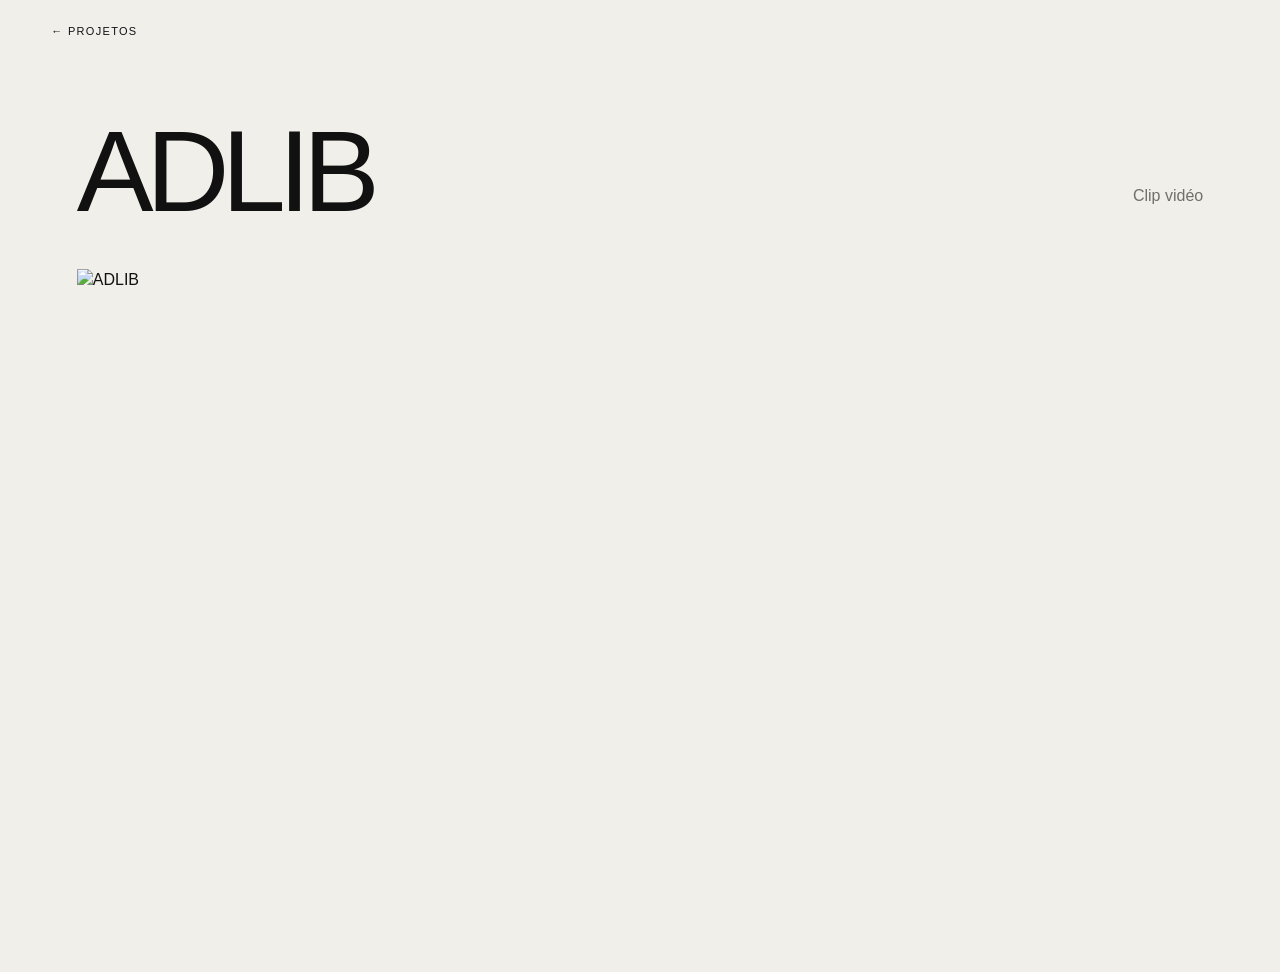
==== projects/adlib.html @ bccacd93 "Add files via upload" ====
<!doctype html><html lang="pt"><head><meta charset="utf-8"><meta name="viewport" content="width=device-width,initial-scale=1"><title>ADLIB — Fábio Rodrigues</title><link rel="stylesheet" href="../assets/style.css"><style>.detail{min-height:100svh;padding:120px 6vw 70px}.detail-head{display:flex;justify-content:space-between;align-items:end;gap:30px;margin-bottom:45px}.detail h1{font-size:clamp(55px,9vw,135px);line-height:.9;letter-spacing:-.065em;font-weight:500;margin:0}.detail p{color:#706f6a}.detail-image{aspect-ratio:16/9;overflow:hidden}.back{position:fixed;top:24px;left:4vw;z-index:10;color:#fff;mix-blend-mode:difference;font-size:11px;text-transform:uppercase;letter-spacing:.12em}@media(max-width:700px){.detail-head{display:block}}</style></head><body><a class="back" href="../index.html#projects">← Projetos</a><main class="detail"><div class="detail-head"><h1>ADLIB</h1><p>Clip vidéo</p></div><div class="detail-image"><img src="https://static.wixstatic.com/media/f837dd_15294e754af449b793bbfe120b7760e0~mv2.jpg/v1/fill/w_1600,h_900,al_c,q_90,enc_avif,quality_auto/Still%202024-11-05%20190110_5_20_17.jpg" alt="ADLIB"></div></main></body></html>
---- assets/style.css ----
:root{--bg:#f0efe9;--ink:#111;--muted:#706f6a;--line:rgba(17,17,17,.17);--max:1500px}*{box-sizing:border-box}html{scroll-behavior:smooth}body{margin:0;background:var(--bg);color:var(--ink);font-family:Arial,Helvetica,sans-serif;line-height:1.4}a{color:inherit;text-decoration:none}img{display:block;width:100%;height:100%;object-fit:cover}.site-header{position:fixed;top:0;left:0;width:100%;z-index:20;padding:23px 4vw;display:flex;justify-content:space-between;align-items:flex-start;color:#fff;mix-blend-mode:difference}.brand{display:flex;flex-direction:column;font-size:15px;line-height:1}.brand small{font-size:9px;letter-spacing:.17em;text-transform:uppercase;margin-top:7px}.nav{display:flex;gap:28px;font-size:11px;text-transform:uppercase;letter-spacing:.12em}.nav a:hover{opacity:.55}.menu-toggle{display:none;border:0;background:none;color:inherit;text-transform:uppercase;letter-spacing:.12em}.hero{position:relative;height:100svh;min-height:650px;color:#fff;display:flex;align-items:flex-end;overflow:hidden}.hero-media{position:absolute;inset:0;background:url('https://static.wixstatic.com/media/f837dd_e4c9c41f6bd54703b855f71c918c1dad~mv2.jpg/v1/fill/w_1920,h_1080,al_c,q_90,enc_avif,quality_auto/ibsxjaur2.jpg') center/cover no-repeat;transform:scale(1.02)}.hero-overlay{position:absolute;inset:0;background:linear-gradient(to top,rgba(0,0,0,.62),rgba(0,0,0,.05) 65%)}.hero-copy{position:relative;z-index:2;padding:0 6vw 8vh;max-width:1050px}.kicker{font-size:10px;text-transform:uppercase;letter-spacing:.17em;margin:0 0 22px}.hero h1,.section-intro h2,.split h2,.contact h2,.info h2{font-weight:500;letter-spacing:-.065em;line-height:.9;margin:0}.hero h1{font-size:clamp(64px,11vw,164px)}.hero h1 em{font-family:Georgia,serif;font-weight:400}.lead{font-size:17px;max-width:500px;margin:30px 0}.arrow-link{display:inline-flex;gap:22px;align-items:center;border-bottom:1px solid currentColor;padding:0 0 6px;font-size:10px;text-transform:uppercase;letter-spacing:.14em}.arrow-link span{font-size:17px}.section{max-width:var(--max);margin:auto;padding:140px 5vw}.section-intro{display:flex;justify-content:space-between;align-items:flex-end;gap:40px;margin-bottom:75px}.section-intro h2{font-size:clamp(52px,7vw,105px);max-width:900px}.projects-grid{display:grid;grid-template-columns:1fr 1fr;gap:100px 34px}.project-card a{display:block;aspect-ratio:16/9;overflow:hidden;background:#222}.project-card img{transition:transform .7s cubic-bezier(.2,.7,.2,1)}.project-card:hover img{transform:scale(1.025)}.project-card.offset{margin-top:120px}.project-meta{padding-top:15px}.project-meta h3{font-size:18px;font-weight:500;margin:0 0 4px}.project-meta p{font-size:12px;color:var(--muted);margin:0}.statement{padding:130px 7vw;background:#ddd9d2;text-align:center}.statement p{font:400 clamp(38px,6vw,88px)/1 Georgia,serif;letter-spacing:-.045em;margin:0}.split{min-height:720px;display:grid;grid-template-columns:1.15fr .85fr}.split.dark{background:#111;color:#fff}.split.light{background:#dedbd4}.split-media{min-height:600px}.split-copy{padding:10vw 8vw;align-self:center}.split h2{font-size:clamp(52px,6vw,92px)}.split-copy>p:not(.kicker){font-size:15px;line-height:1.7;max-width:500px;margin:30px 0;color:#9d9d9d}.split.light .split-copy>p:not(.kicker){color:#64635f}.drone-media{background:url('https://static.wixstatic.com/media/f837dd_17b5b2cf69334fa78a07416379df18b1f000.jpg/v1/fill/w_1600,h_900,al_c,q_85,enc_avif,quality_auto/f837dd_17b5b2cf69334fa78a07416379df18b1f000.jpg') center/cover no-repeat}.contact{max-width:var(--max);margin:auto;padding:150px 7vw;display:grid;grid-template-columns:1fr 1fr;gap:100px}.contact h2{font-size:clamp(48px,6vw,90px)}.muted{color:var(--muted);max-width:600px;margin-top:30px;font-size:13px}.contact form{display:grid;gap:24px;align-self:start}.form-grid{display:grid;grid-template-columns:1fr 1fr;gap:20px}label{display:grid;gap:8px;font-size:10px;text-transform:uppercase;letter-spacing:.13em}input,select,textarea{width:100%;border:0;border-bottom:1px solid var(--line);background:transparent;padding:12px 0;font:inherit;outline:none;border-radius:0}input:focus,select:focus,textarea:focus{border-bottom-color:#111}textarea{resize:vertical}button[type=submit]{justify-self:start;border:1px solid #111;background:#111;color:#fff;padding:15px 28px;text-transform:uppercase;letter-spacing:.14em;font-size:10px;cursor:pointer}.info{padding:120px 7vw;display:grid;grid-template-columns:1fr 1fr;border-top:1px solid var(--line)}.info h2{font-size:clamp(52px,7vw,100px)}.info-details{align-self:end;font-size:13px}.info-details a{text-decoration:underline;text-underline-offset:5px}.info-details p{color:var(--muted)}footer{padding:30px 5vw;border-top:1px solid var(--line);display:flex;justify-content:space-between;font-size:11px;text-transform:uppercase;letter-spacing:.1em}@media(max-width:800px){.site-header{padding:18px 5vw}.menu-toggle{display:block}.nav{display:none;position:absolute;right:5vw;top:58px;flex-direction:column;background:#111;color:#fff;padding:18px;mix-blend-mode:normal}.nav.open{display:flex}.hero-copy{padding:0 5vw 7vh}.hero h1{font-size:clamp(57px,18vw,95px)}.section{padding:90px 5vw}.section-intro{display:block;margin-bottom:45px}.section-intro h2{margin-top:20px}.projects-grid{grid-template-columns:1fr;gap:55px}.project-card.offset{margin-top:0}.split{grid-template-columns:1fr}.split-media{min-height:55vh}.split-copy{padding:80px 7vw}.contact{grid-template-columns:1fr;gap:65px;padding:90px 7vw}.form-grid{grid-template-columns:1fr}.info{grid-template-columns:1fr;gap:45px;padding:80px 7vw}footer{flex-direction:column;gap:10px}}
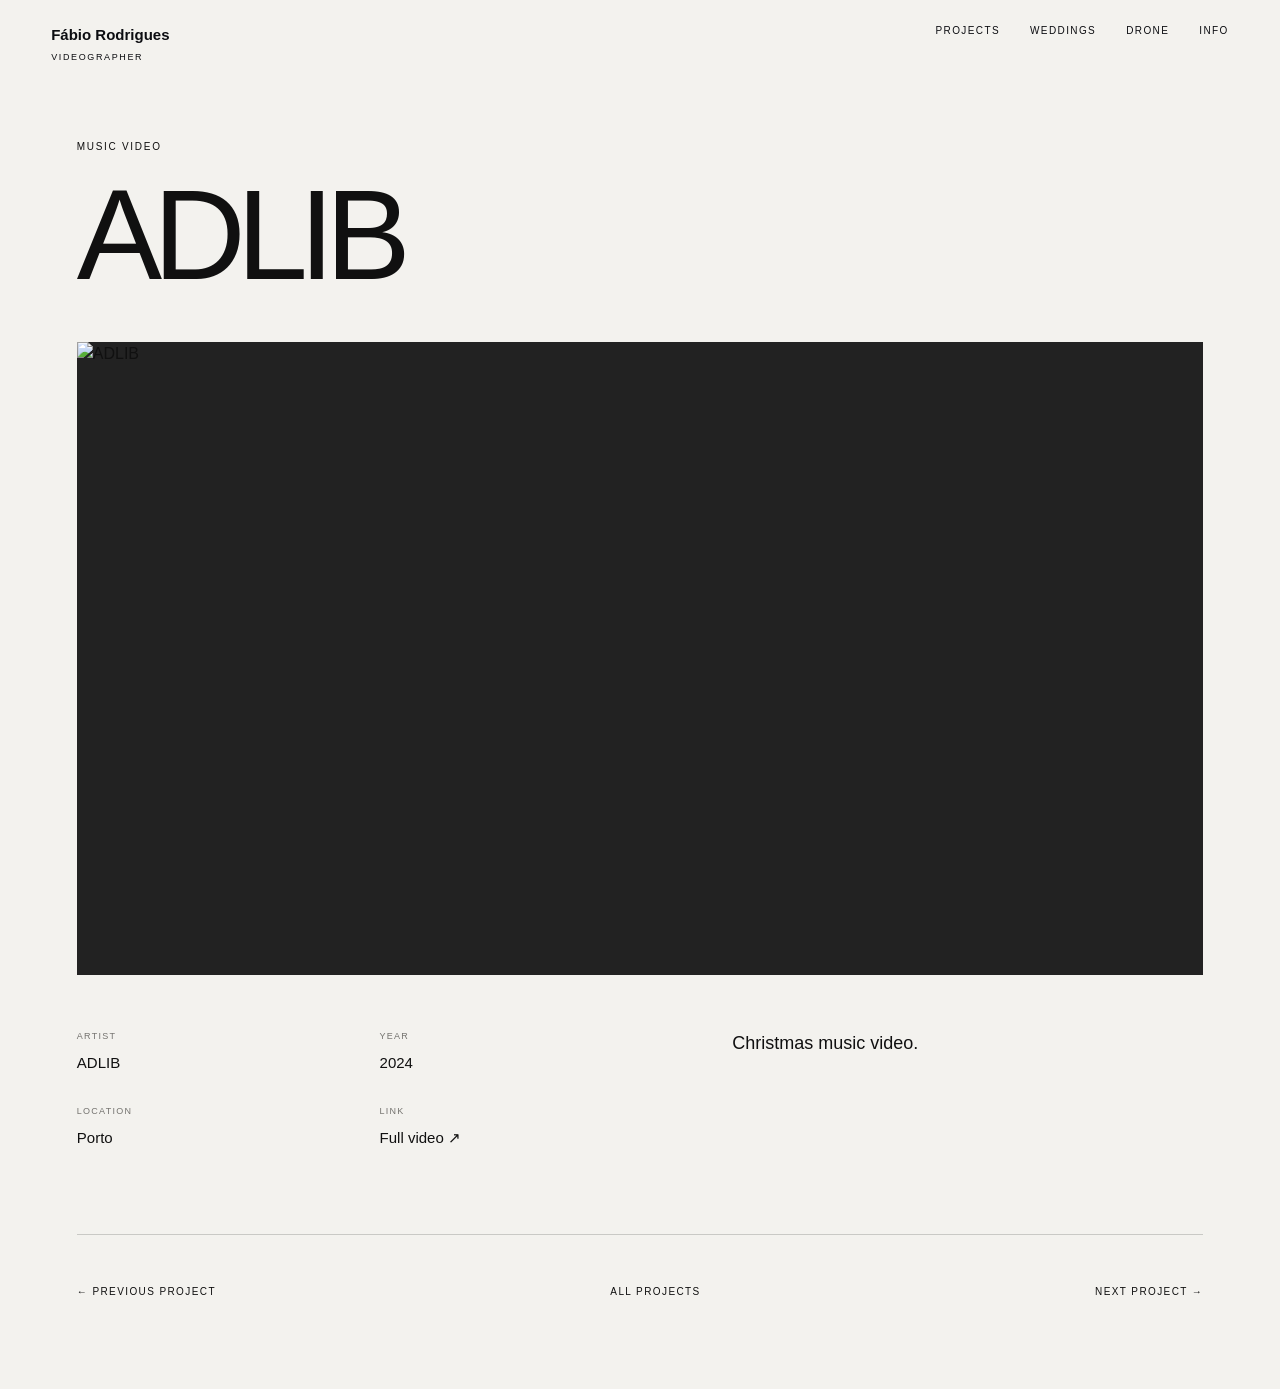
==== commit 1f00b1a0: "Add files via upload" ====
--- a/projects/adlib.html
+++ b/projects/adlib.html
@@ -1 +1,32 @@
-<!doctype html><html lang="pt"><head><meta charset="utf-8"><meta name="viewport" content="width=device-width,initial-scale=1"><title>ADLIB — Fábio Rodrigues</title><link rel="stylesheet" href="../assets/style.css"><style>.detail{min-height:100svh;padding:120px 6vw 70px}.detail-head{display:flex;justify-content:space-between;align-items:end;gap:30px;margin-bottom:45px}.detail h1{font-size:clamp(55px,9vw,135px);line-height:.9;letter-spacing:-.065em;font-weight:500;margin:0}.detail p{color:#706f6a}.detail-image{aspect-ratio:16/9;overflow:hidden}.back{position:fixed;top:24px;left:4vw;z-index:10;color:#fff;mix-blend-mode:difference;font-size:11px;text-transform:uppercase;letter-spacing:.12em}@media(max-width:700px){.detail-head{display:block}}</style></head><body><a class="back" href="../index.html#projects">← Projetos</a><main class="detail"><div class="detail-head"><h1>ADLIB</h1><p>Clip vidéo</p></div><div class="detail-image"><img src="https://static.wixstatic.com/media/f837dd_15294e754af449b793bbfe120b7760e0~mv2.jpg/v1/fill/w_1600,h_900,al_c,q_90,enc_avif,quality_auto/Still%202024-11-05%20190110_5_20_17.jpg" alt="ADLIB"></div></main></body></html>+<!doctype html>
+<html lang="en">
+<head>
+<meta charset="utf-8"><meta name="viewport" content="width=device-width,initial-scale=1">
+<title>ADLIB — Fábio Rodrigues</title>
+<link rel="stylesheet" href="../assets/style.css">
+</head>
+<body>
+<header class="site-header">
+<a class="brand" href="../index.html"><strong>Fábio Rodrigues</strong><span>Videographer</span></a>
+<nav class="nav"><a href="../index.html#projects">Projects</a><a href="../index.html#weddings">Weddings</a><a href="../index.html#drone">Drone</a><a href="../index.html#info">Info</a></nav>
+</header>
+<main class="project-page">
+<section class="project-hero">
+<p class="eyebrow">Music video</p>
+<h1>ADLIB</h1>
+<div class="project-cover"><img src="https://static.wixstatic.com/media/f837dd_15294e754af449b793bbfe120b7760e0~mv2.jpg/v1/fill/w_1600,h_900,al_c,q_90,enc_avif,quality_auto/Still%202024-11-05%20190110_5_20_17.jpg" alt="ADLIB" loading="eager"></div>
+<div class="project-info">
+<div class="project-facts">
+<div class="fact"><span>Artist</span><strong>ADLIB</strong></div>
+<div class="fact"><span>Year</span><strong>2024</strong></div>
+<div class="fact"><span>Location</span><strong>Porto</strong></div>
+<div class="fact"><span>Link</span><strong><a href="https://www.youtube.com/watch?v=bMhM-0uWbu4" target="_blank" rel="noopener">Full video ↗</a></strong></div>
+</div>
+<div><p class="project-description">Christmas music video.</p></div>
+</div>
+</section>
+<nav class="project-nav"><a href="ibsxjaur.html">← Previous project</a><a href="../index.html#projects">All projects</a><a href="francisco-montenegro.html">Next project →</a></nav>
+</main>
+<script src="../assets/script.js"></script>
+</body>
+</html>
--- a/assets/style.css
+++ b/assets/style.css
@@ -1 +1,103 @@
-:root{--bg:#f0efe9;--ink:#111;--muted:#706f6a;--line:rgba(17,17,17,.17);--max:1500px}*{box-sizing:border-box}html{scroll-behavior:smooth}body{margin:0;background:var(--bg);color:var(--ink);font-family:Arial,Helvetica,sans-serif;line-height:1.4}a{color:inherit;text-decoration:none}img{display:block;width:100%;height:100%;object-fit:cover}.site-header{position:fixed;top:0;left:0;width:100%;z-index:20;padding:23px 4vw;display:flex;justify-content:space-between;align-items:flex-start;color:#fff;mix-blend-mode:difference}.brand{display:flex;flex-direction:column;font-size:15px;line-height:1}.brand small{font-size:9px;letter-spacing:.17em;text-transform:uppercase;margin-top:7px}.nav{display:flex;gap:28px;font-size:11px;text-transform:uppercase;letter-spacing:.12em}.nav a:hover{opacity:.55}.menu-toggle{display:none;border:0;background:none;color:inherit;text-transform:uppercase;letter-spacing:.12em}.hero{position:relative;height:100svh;min-height:650px;color:#fff;display:flex;align-items:flex-end;overflow:hidden}.hero-media{position:absolute;inset:0;background:url('https://static.wixstatic.com/media/f837dd_e4c9c41f6bd54703b855f71c918c1dad~mv2.jpg/v1/fill/w_1920,h_1080,al_c,q_90,enc_avif,quality_auto/ibsxjaur2.jpg') center/cover no-repeat;transform:scale(1.02)}.hero-overlay{position:absolute;inset:0;background:linear-gradient(to top,rgba(0,0,0,.62),rgba(0,0,0,.05) 65%)}.hero-copy{position:relative;z-index:2;padding:0 6vw 8vh;max-width:1050px}.kicker{font-size:10px;text-transform:uppercase;letter-spacing:.17em;margin:0 0 22px}.hero h1,.section-intro h2,.split h2,.contact h2,.info h2{font-weight:500;letter-spacing:-.065em;line-height:.9;margin:0}.hero h1{font-size:clamp(64px,11vw,164px)}.hero h1 em{font-family:Georgia,serif;font-weight:400}.lead{font-size:17px;max-width:500px;margin:30px 0}.arrow-link{display:inline-flex;gap:22px;align-items:center;border-bottom:1px solid currentColor;padding:0 0 6px;font-size:10px;text-transform:uppercase;letter-spacing:.14em}.arrow-link span{font-size:17px}.section{max-width:var(--max);margin:auto;padding:140px 5vw}.section-intro{display:flex;justify-content:space-between;align-items:flex-end;gap:40px;margin-bottom:75px}.section-intro h2{font-size:clamp(52px,7vw,105px);max-width:900px}.projects-grid{display:grid;grid-template-columns:1fr 1fr;gap:100px 34px}.project-card a{display:block;aspect-ratio:16/9;overflow:hidden;background:#222}.project-card img{transition:transform .7s cubic-bezier(.2,.7,.2,1)}.project-card:hover img{transform:scale(1.025)}.project-card.offset{margin-top:120px}.project-meta{padding-top:15px}.project-meta h3{font-size:18px;font-weight:500;margin:0 0 4px}.project-meta p{font-size:12px;color:var(--muted);margin:0}.statement{padding:130px 7vw;background:#ddd9d2;text-align:center}.statement p{font:400 clamp(38px,6vw,88px)/1 Georgia,serif;letter-spacing:-.045em;margin:0}.split{min-height:720px;display:grid;grid-template-columns:1.15fr .85fr}.split.dark{background:#111;color:#fff}.split.light{background:#dedbd4}.split-media{min-height:600px}.split-copy{padding:10vw 8vw;align-self:center}.split h2{font-size:clamp(52px,6vw,92px)}.split-copy>p:not(.kicker){font-size:15px;line-height:1.7;max-width:500px;margin:30px 0;color:#9d9d9d}.split.light .split-copy>p:not(.kicker){color:#64635f}.drone-media{background:url('https://static.wixstatic.com/media/f837dd_17b5b2cf69334fa78a07416379df18b1f000.jpg/v1/fill/w_1600,h_900,al_c,q_85,enc_avif,quality_auto/f837dd_17b5b2cf69334fa78a07416379df18b1f000.jpg') center/cover no-repeat}.contact{max-width:var(--max);margin:auto;padding:150px 7vw;display:grid;grid-template-columns:1fr 1fr;gap:100px}.contact h2{font-size:clamp(48px,6vw,90px)}.muted{color:var(--muted);max-width:600px;margin-top:30px;font-size:13px}.contact form{display:grid;gap:24px;align-self:start}.form-grid{display:grid;grid-template-columns:1fr 1fr;gap:20px}label{display:grid;gap:8px;font-size:10px;text-transform:uppercase;letter-spacing:.13em}input,select,textarea{width:100%;border:0;border-bottom:1px solid var(--line);background:transparent;padding:12px 0;font:inherit;outline:none;border-radius:0}input:focus,select:focus,textarea:focus{border-bottom-color:#111}textarea{resize:vertical}button[type=submit]{justify-self:start;border:1px solid #111;background:#111;color:#fff;padding:15px 28px;text-transform:uppercase;letter-spacing:.14em;font-size:10px;cursor:pointer}.info{padding:120px 7vw;display:grid;grid-template-columns:1fr 1fr;border-top:1px solid var(--line)}.info h2{font-size:clamp(52px,7vw,100px)}.info-details{align-self:end;font-size:13px}.info-details a{text-decoration:underline;text-underline-offset:5px}.info-details p{color:var(--muted)}footer{padding:30px 5vw;border-top:1px solid var(--line);display:flex;justify-content:space-between;font-size:11px;text-transform:uppercase;letter-spacing:.1em}@media(max-width:800px){.site-header{padding:18px 5vw}.menu-toggle{display:block}.nav{display:none;position:absolute;right:5vw;top:58px;flex-direction:column;background:#111;color:#fff;padding:18px;mix-blend-mode:normal}.nav.open{display:flex}.hero-copy{padding:0 5vw 7vh}.hero h1{font-size:clamp(57px,18vw,95px)}.section{padding:90px 5vw}.section-intro{display:block;margin-bottom:45px}.section-intro h2{margin-top:20px}.projects-grid{grid-template-columns:1fr;gap:55px}.project-card.offset{margin-top:0}.split{grid-template-columns:1fr}.split-media{min-height:55vh}.split-copy{padding:80px 7vw}.contact{grid-template-columns:1fr;gap:65px;padding:90px 7vw}.form-grid{grid-template-columns:1fr}.info{grid-template-columns:1fr;gap:45px;padding:80px 7vw}footer{flex-direction:column;gap:10px}}
+
+:root{
+  --paper:#f3f2ee;
+  --ink:#101010;
+  --muted:#74736f;
+  --line:rgba(16,16,16,.18);
+  --dark:#0c0c0c;
+  --max:1500px
+}
+*{box-sizing:border-box}
+html{scroll-behavior:smooth}
+body{margin:0;background:var(--paper);color:var(--ink);font-family:Arial,Helvetica,sans-serif;line-height:1.45}
+a{color:inherit;text-decoration:none}
+img{width:100%;height:100%;display:block;object-fit:cover}
+.site-header{position:fixed;z-index:50;top:0;left:0;width:100%;padding:24px 4vw;display:flex;justify-content:space-between;align-items:flex-start;color:#fff;mix-blend-mode:difference}
+.brand{display:grid;gap:5px}
+.brand strong{font-size:15px;font-weight:600}
+.brand span{font-size:9px;text-transform:uppercase;letter-spacing:.18em}
+.nav{display:flex;gap:30px;font-size:10px;text-transform:uppercase;letter-spacing:.14em}
+.nav a:hover{opacity:.55}
+.menu-toggle{display:none;border:0;background:none;color:inherit;font:inherit;font-size:10px;text-transform:uppercase;letter-spacing:.14em}
+.hero{height:100svh;min-height:620px;position:relative;overflow:hidden;color:#fff;display:flex;align-items:flex-end}
+.hero-media{position:absolute;inset:0;background:url('https://static.wixstatic.com/media/f837dd_e4c9c41f6bd54703b855f71c918c1dad~mv2.jpg/v1/fill/w_1920,h_1080,al_c,q_90,enc_avif,quality_auto/ibsxjaur2.jpg') center/cover no-repeat;transform:scale(1.02)}
+.hero-shade{position:absolute;inset:0;background:linear-gradient(180deg,rgba(0,0,0,.08),rgba(0,0,0,.62))}
+.hero-title{position:relative;z-index:2;padding:0 5vw 7vh}
+.eyebrow{font-size:10px;text-transform:uppercase;letter-spacing:.17em;margin:0 0 22px}
+.hero h1,.section-head h2,.wide-copy h2,.quote-title h2,.info h2{margin:0;font-weight:500;letter-spacing:-.065em;line-height:.9}
+.hero h1{font-size:clamp(72px,12vw,180px)}
+.line-link{display:inline-flex;align-items:center;gap:22px;margin-top:30px;border-bottom:1px solid currentColor;padding-bottom:6px;font-size:10px;text-transform:uppercase;letter-spacing:.14em}
+.line-link span{font-size:17px}
+.section{max-width:var(--max);margin:auto;padding:130px 5vw 160px}
+.section-head{display:flex;justify-content:space-between;align-items:end;margin-bottom:70px}
+.section-head h2{font-size:clamp(62px,8vw,120px)}
+.project-grid{display:grid;grid-template-columns:1fr 1fr;gap:95px 34px}
+.project-offset{margin-top:120px}
+.project-image{display:block;aspect-ratio:16/9;overflow:hidden;background:#222}
+.project-image img{transition:transform .75s cubic-bezier(.2,.7,.2,1),filter .3s}
+.project:hover .project-image img{transform:scale(1.025)}
+.meta{padding-top:15px}
+.meta h3{font-weight:500;font-size:18px;margin:0 0 4px}
+.meta p{font-size:12px;color:var(--muted);margin:0}
+.wide-section{min-height:720px;display:grid;grid-template-columns:1.15fr .85fr}
+.wide-section.dark{background:var(--dark);color:#fff}
+.wide-section.light{background:#dedbd4}
+.wide-image{min-height:600px}
+.wide-copy{padding:10vw 8vw;align-self:center}
+.wide-copy h2{font-size:clamp(52px,6vw,94px)}
+.wide-copy>p:not(.eyebrow){max-width:500px;margin:30px 0 0;color:#999;line-height:1.7}
+.wide-section.light .wide-copy>p:not(.eyebrow){color:#666}
+.drone-image{min-height:600px;background:url('https://static.wixstatic.com/media/f837dd_17b5b2cf69334fa78a07416379df18b1f000.jpg/v1/fill/w_1600,h_900,al_c,q_85,enc_avif,quality_auto/f837dd_17b5b2cf69334fa78a07416379df18b1f000.jpg') center/cover no-repeat}
+.quote-section{max-width:var(--max);margin:auto;padding:140px 7vw;display:grid;grid-template-columns:1fr 1fr;gap:100px}
+.quote-title h2{font-size:clamp(46px,5.8vw,88px)}
+form{display:grid;gap:25px;align-self:start}
+.two-cols{display:grid;grid-template-columns:1fr 1fr;gap:20px}
+label{display:grid;gap:8px;font-size:10px;text-transform:uppercase;letter-spacing:.13em}
+input,select,textarea{width:100%;border:0;border-bottom:1px solid var(--line);background:transparent;padding:12px 0;font:inherit;border-radius:0;outline:none}
+input:focus,select:focus,textarea:focus{border-bottom-color:#111}
+textarea{resize:vertical}
+button[type=submit]{justify-self:start;padding:15px 30px;border:1px solid #111;background:#111;color:white;font-size:10px;text-transform:uppercase;letter-spacing:.14em;cursor:pointer}
+button[type=submit]:hover{background:transparent;color:#111}
+.info{max-width:var(--max);margin:auto;padding:120px 7vw;display:grid;grid-template-columns:1fr 1fr;border-top:1px solid var(--line)}
+.info h2{font-size:clamp(58px,7vw,108px)}
+.role{color:var(--muted)}
+.contact-details{align-self:end;font-size:13px}
+.contact-details a{text-decoration:underline;text-underline-offset:5px}
+.contact-details p{color:var(--muted)}
+footer{padding:30px 5vw;border-top:1px solid var(--line);display:flex;justify-content:space-between;font-size:10px;text-transform:uppercase;letter-spacing:.12em}
+
+/* project pages */
+.project-page{min-height:100vh;padding:140px 6vw 90px}
+.project-hero{max-width:1500px;margin:auto}
+.project-hero h1{font-size:clamp(66px,10vw,150px);letter-spacing:-.07em;line-height:.9;font-weight:500;margin:0 0 50px}
+.project-cover{aspect-ratio:16/9;overflow:hidden;background:#222}
+.project-info{display:grid;grid-template-columns:1.1fr .9fr;gap:80px;padding:55px 0 85px;border-bottom:1px solid var(--line)}
+.project-facts{display:grid;grid-template-columns:repeat(2,minmax(0,1fr));gap:30px}
+.fact span{display:block;color:var(--muted);font-size:9px;text-transform:uppercase;letter-spacing:.14em;margin-bottom:8px}
+.fact strong{font-size:15px;font-weight:500}
+.project-description{font-size:18px;max-width:620px;margin:0}
+.video-link{margin-top:25px}
+.project-nav{max-width:1500px;margin:50px auto 0;display:flex;justify-content:space-between;font-size:10px;text-transform:uppercase;letter-spacing:.14em}
+
+@media(max-width:800px){
+  .site-header{padding:18px 5vw}
+  .menu-toggle{display:block}
+  .nav{display:none;position:absolute;right:5vw;top:58px;flex-direction:column;padding:20px;background:#111;color:#fff;mix-blend-mode:normal}
+  .nav.open{display:flex}
+  .hero-title{padding:0 5vw 7vh}
+  .hero h1{font-size:clamp(65px,20vw,100px)}
+  .section{padding:90px 5vw}
+  .section-head{display:block;margin-bottom:45px}
+  .section-head h2{margin-top:20px}
+  .project-grid{grid-template-columns:1fr;gap:55px}
+  .project-offset{margin-top:0}
+  .wide-section{grid-template-columns:1fr}
+  .wide-image,.drone-image{min-height:55vh}
+  .wide-copy{padding:80px 7vw}
+  .quote-section{grid-template-columns:1fr;gap:65px;padding:90px 7vw}
+  .two-cols{grid-template-columns:1fr}
+  .info{grid-template-columns:1fr;gap:50px;padding:80px 7vw}
+  footer{flex-direction:column;gap:10px}
+  .project-page{padding:110px 5vw 70px}
+  .project-info{grid-template-columns:1fr;gap:45px}
+}
